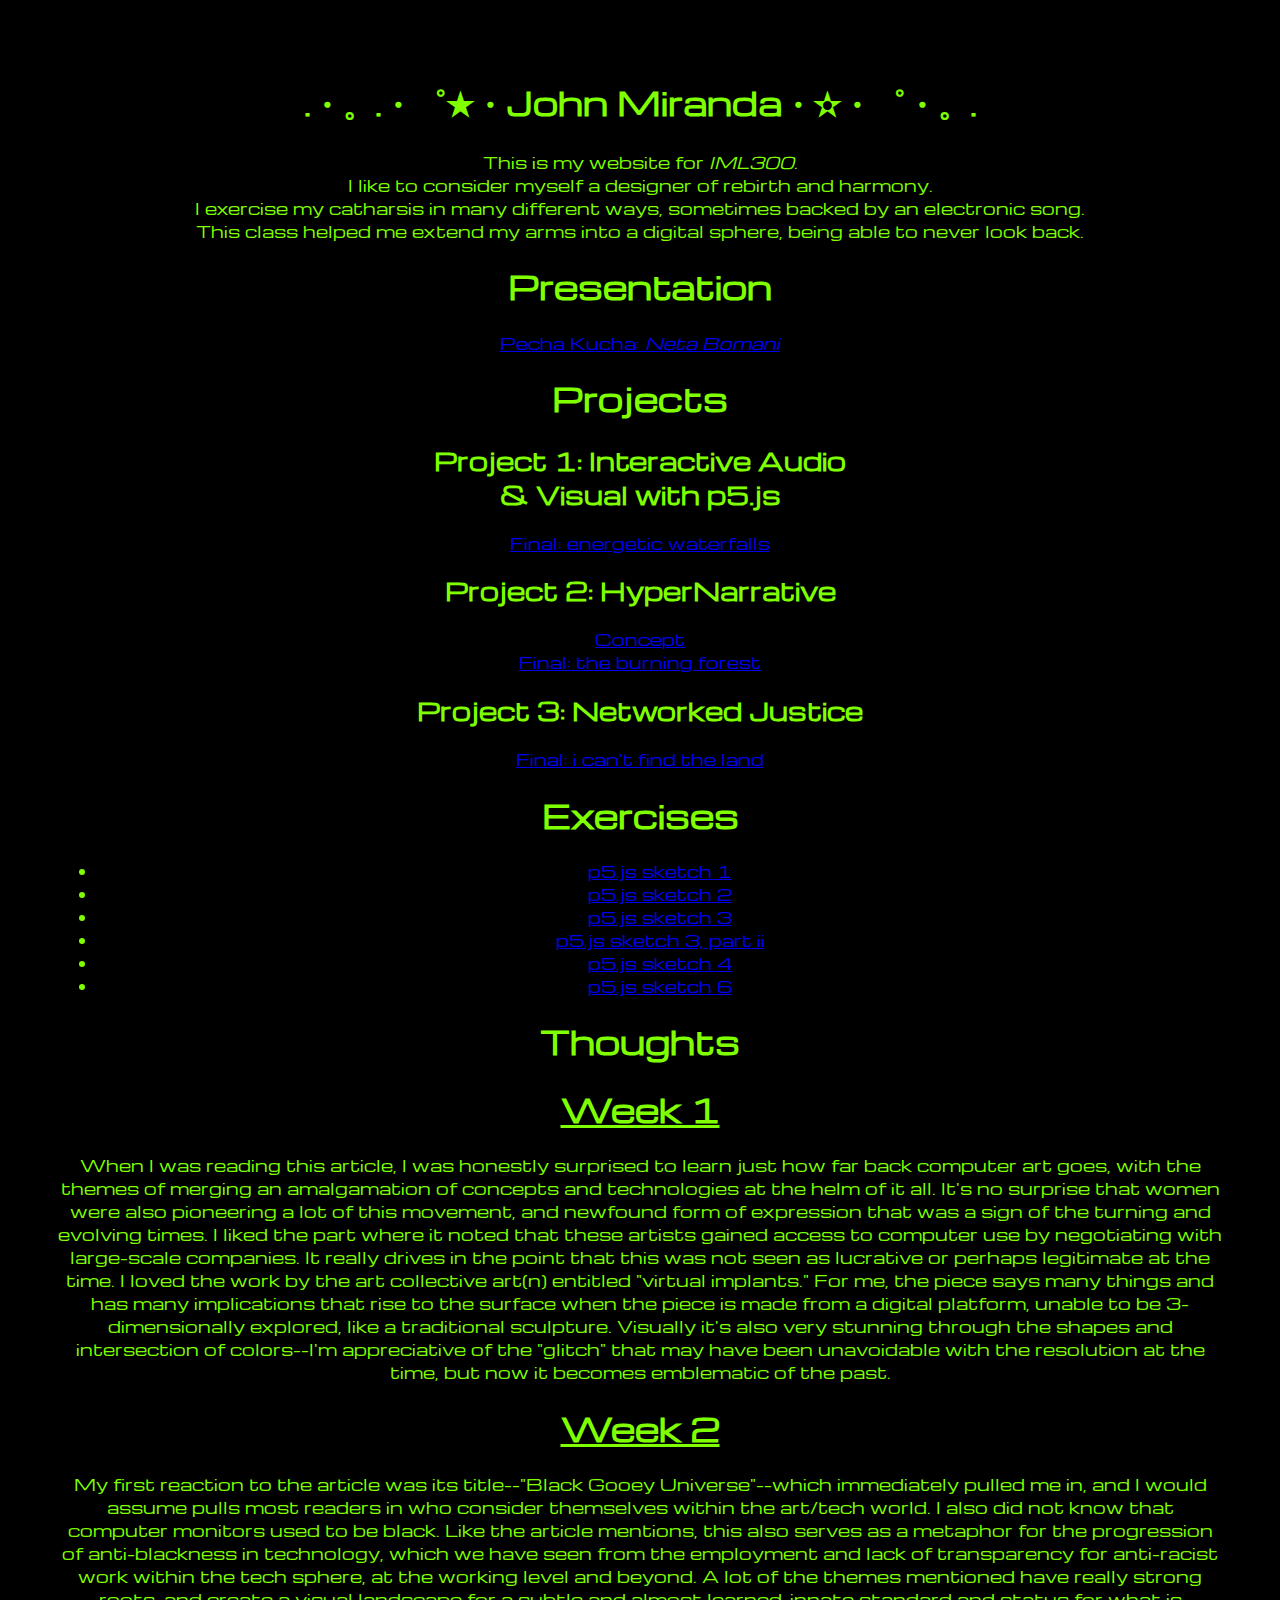
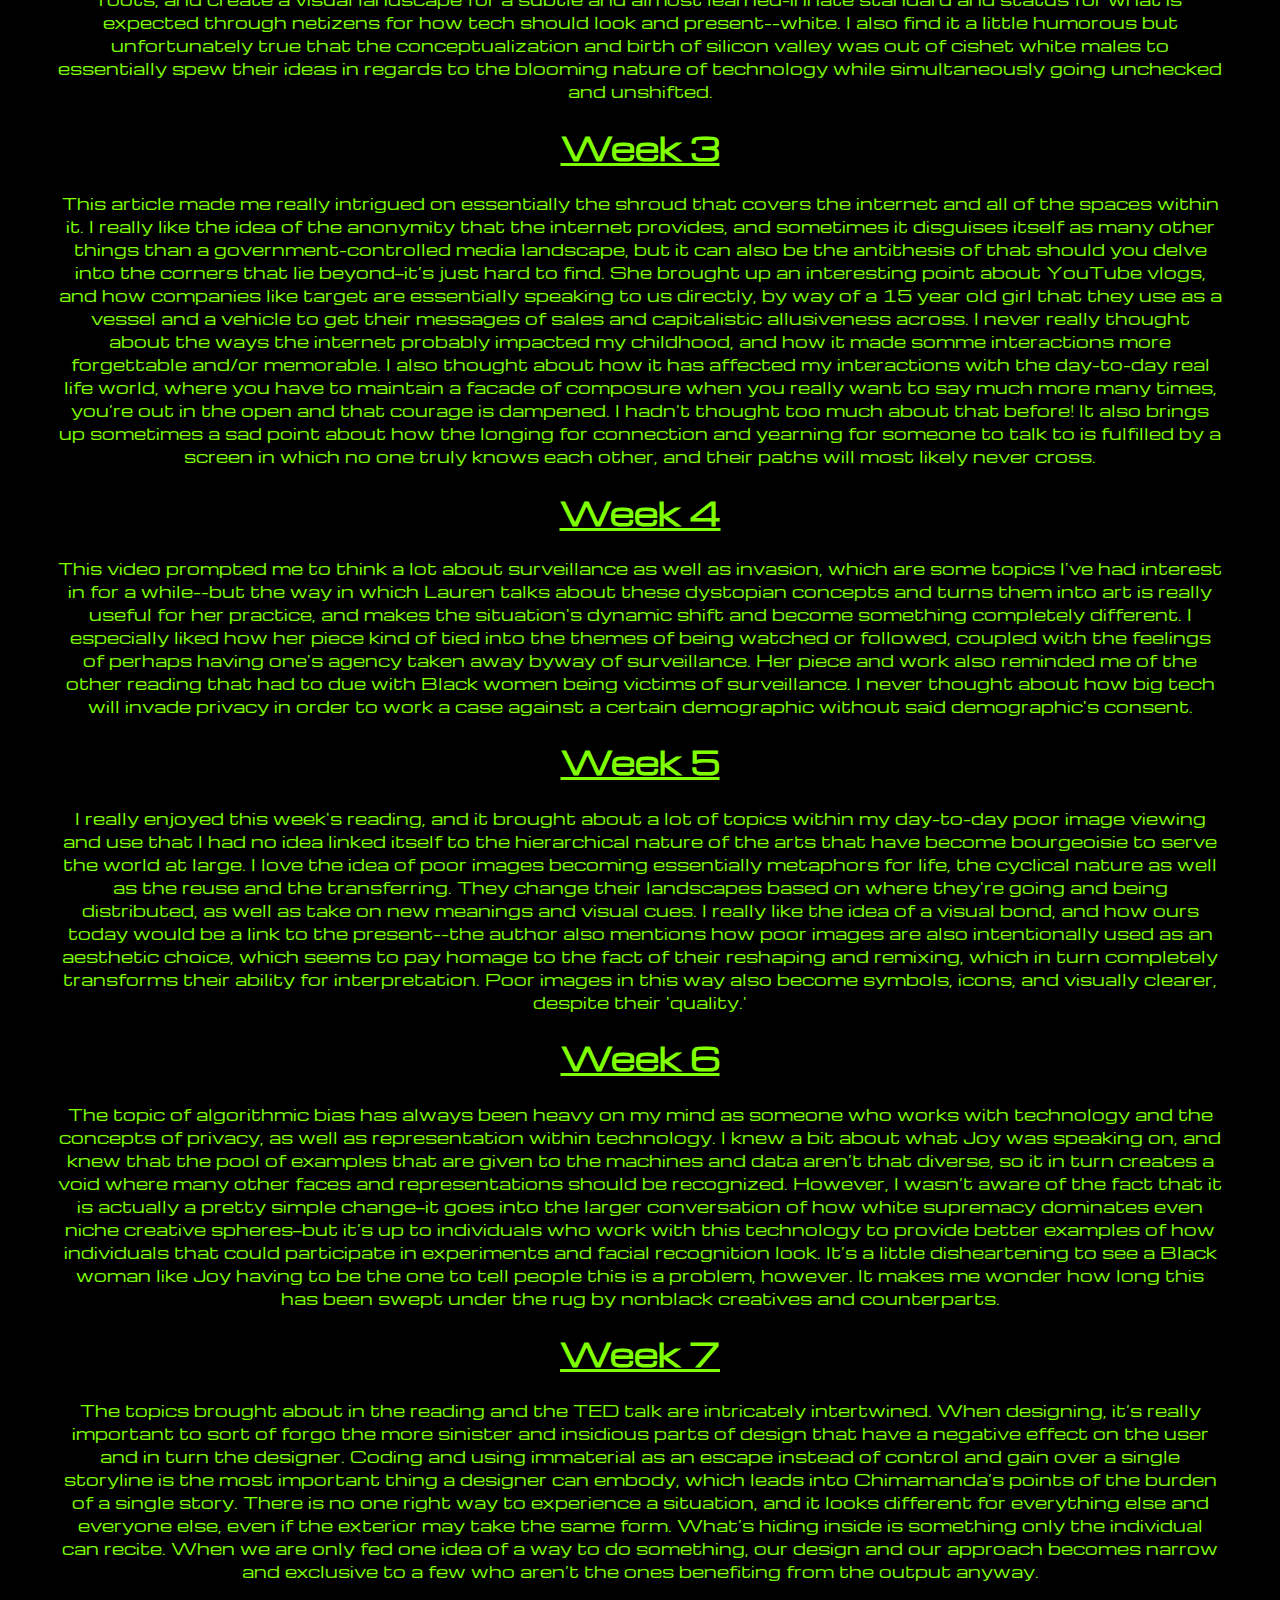
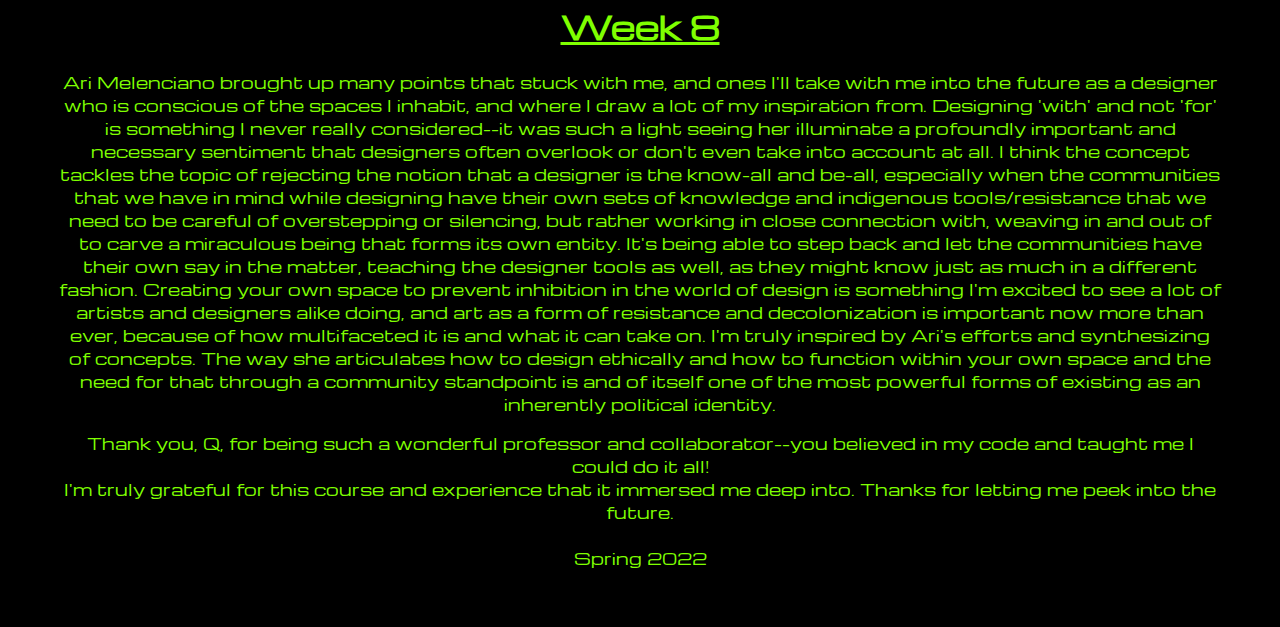
==== project-3/home.html @ b2d3f0dc "home" ====
<!DOCTYPE html>
<html>
  <head>
<link rel="preconnect" href="https://fonts.googleapis.com"> 
<link rel="preconnect" href="https://fonts.gstatic.com" crossorigin> 
<link href="https://fonts.googleapis.com/css2?family=Michroma&display=swap" rel="stylesheet">
    <meta charset="UTF-8" />
    <!--Update with your name-->
    <title>John's Homepage</title>
    
  </head>
    
    <body class="home">  
    <body style="background-color:black; color:chartreuse; padding:50px; text-align:center;
                 font-family:Michroma;">
    <div>
      <!--Update with your name-->
      <h1>.・。.・゜✭・John Miranda・✫・゜・。.</h1>
      
      <p>This is my website for <i>IML300</i>. <br> I like to consider myself a designer of rebirth and harmony. <br> I exercise my catharsis in many different ways, sometimes backed by an electronic song. <br> This class helped me extend my arms into a digital sphere, being able to never look back.</p>
    </div>

    <div>
      <h1>Presentation</h1>
      <a href="https://docs.google.com/presentation/d/14ejkZwwT_hTAklGPkhRsbBqQsWM453Vi39rq4tEeOGU/edit?usp=sharing">Pecha Kucha: <i>Neta Bomani</i></a>
    </div>

    <div>
      <h1>Projects</h1>
      <h2>Project 1: Interactive Audio<br> & Visual with p5.js</h2>
      <a href="https://editor.p5js.org/jmmirand/sketches/RU-T6LRMb">Final: energetic waterfalls</a>
      
      <h2>Project 2: HyperNarrative</h2>
      <a href="https://docs.google.com/document/d/1dMM7qOXcedg-ehzyyoh_BBuxIoCBGrw0faF4nWjVnLE/edit?usp=sharing">Concept</a><br />
      <a href="https://the-burning-forest.glitch.me">Final: the burning forest</a>
      
      <h2>Project 3: Networked Justice</h2>
      <a href="https://beyondmetallic.github.io/iml300-demo/project-3/indexl.html">Final: i can't find the land</a>
    </div>

    <div>
      <h1>Exercises</h1>
      <ul>
        <li><a href="https://editor.p5js.org/jmmirand/sketches/KjrLQpU-a">p5.js sketch 1</a></li>
        <li><a href="https://editor.p5js.org/jmmirand/sketches/700tLJ8iv">p5.js sketch 2</a></li>
        <li><a href="https://editor.p5js.org/jmmirand/sketches/UFHRK7zQJ">p5.js sketch 3</a></li>
        <li><a href="https://editor.p5js.org/jmmirand/sketches/RcLjqDz3m">p5.js sketch 3, part ii</a></li>
        <li><a href="https://editor.p5js.org/jmmirand/sketches/cVfj7HvwZ">p5.js sketch 4</a></li>
        <li><a href="https://editor.p5js.org/jmmirand/sketches/IR2TpvNTx">p5.js sketch 6</a></li>
      </ul>
    </div>

    <h1>Thoughts</h1>
        <u><h1>Week 1</h1></u>
        <p>When I was reading this article, I was honestly surprised to learn just how far back computer art goes, with the themes of merging an amalgamation of concepts and technologies at the helm of it all. It's no surprise that women were also pioneering a lot of this movement, and newfound form of expression that was a sign of the turning and evolving times. I liked the part where it noted that these artists gained access to computer use by negotiating with large-scale companies. It really drives in the point that this was not seen as lucrative or perhaps legitimate at the time. I loved the work by the art collective art(n) entitled "virtual implants." For me, the piece says many things and has many implications that rise to the surface when the piece is made from a digital platform, unable to be 3-dimensionally explored, like a traditional sculpture. Visually it's also very stunning through the shapes and intersection of colors--I'm appreciative of the "glitch" that may have been unavoidable with the resolution at the time, but now it becomes emblematic of the past.</p>
        
        <u><h1>Week 2</h1></u>
        <p>My first reaction to the article was its title--"Black Gooey Universe"--which immediately pulled me in, and I would assume pulls most readers in who consider themselves within the art/tech world. I also did not know that computer monitors used to be black. Like the article mentions, this also serves as a metaphor for the progression of anti-blackness in technology, which we have seen from the employment and lack of transparency for anti-racist work within the tech sphere, at the working level and beyond. A lot of the themes mentioned have really strong roots, and create a visual landscape for a subtle and almost learned-innate standard and status for what is expected through netizens for how tech should look and present--white. I also find it a little humorous but unfortunately true that the conceptualization and birth of silicon valley was out of cishet white males to essentially spew their ideas in regards to the blooming nature of technology while simultaneously going unchecked and unshifted. </p>
        
         <u><h1>Week 3</h1></u>
        <p>This article made me really intrigued on essentially the shroud that covers the internet and all of the spaces within it. I really like the idea of the anonymity that the internet provides, and sometimes it disguises itself as many other things than a government-controlled media landscape, but it can also be the antithesis of that should you delve into the corners that lie beyond—it’s just hard to find. She brought up an interesting point about YouTube vlogs, and how companies like target are essentially speaking to us directly, by way of a 15 year old girl that they use as a vessel and a vehicle to get their messages of sales and capitalistic allusiveness across. I never really thought about the ways the internet probably impacted my childhood, and how it made somme interactions more forgettable and/or memorable. I also thought about how it has affected my interactions with the day-to-day real life world, where you have to maintain a facade of composure when you really want to say much more many times, you’re out in the open and that courage is dampened. I hadn’t thought too much about that before! It also brings up sometimes a sad point about how the longing for connection and yearning for someone to talk to is fulfilled by a screen in which no one truly knows each other, and their paths will most likely never cross. </p>
        
        <u><h1>Week 4</h1></u>
        <p>This video prompted me to think a lot about surveillance as well as invasion, which are some topics I've had interest in for a while--but the way in which Lauren talks about these dystopian concepts and turns them into art is really useful for her practice, and makes the situation's dynamic shift and become something completely different. I especially liked how her piece kind of tied into the themes of being watched or followed, coupled with the feelings of perhaps having one's agency taken away byway of surveillance. Her piece and work also reminded me of the other reading that had to due with Black women being victims of surveillance. I never thought about how big tech will invade privacy in order to work a case against a certain demographic without said demographic's consent. </p>
        
        <u><h1>Week 5</h1></u>
        <p>I really enjoyed this week's reading, and it brought about a lot of topics within my day-to-day poor image viewing and use that I had no idea linked itself to the hierarchical nature of the arts that have become bourgeoisie to serve the world at large. I love the idea of poor images becoming essentially metaphors for life, the cyclical nature as well as the reuse and the transferring. They change their landscapes based on where they're going and being distributed, as well as take on new meanings and visual cues. I really like the idea of a visual bond, and how ours today would be a link to the present--the author also mentions how poor images are also intentionally used as an aesthetic choice, which seems to pay homage to the fact of their reshaping and remixing, which in turn completely transforms their ability for interpretation. Poor images in this way also become symbols, icons, and visually clearer, despite their 'quality.'</p>
        
         <u><h1>Week 6</h1></u>
        <p>The topic of algorithmic bias has always been heavy on my mind as someone who works with technology and the concepts of privacy, as well as representation within technology. I knew a bit about what Joy was speaking on, and knew that the pool of examples that are given to the machines and data aren’t that diverse, so it in turn creates a void where many other faces and representations should be recognized. However, I wasn’t aware of the fact that it is actually a pretty simple change—it goes into the larger conversation of how white supremacy dominates even niche creative spheres—but it’s up to individuals who work with this technology to provide better examples of how individuals that could participate in experiments and facial recognition look. It’s a little disheartening to see a Black woman like Joy having to be the one to tell people this is a problem, however. It makes me wonder how long this has been swept under the rug by nonblack creatives and counterparts. </p>
        
        <u><h1>Week 7</h1></u>
        <p>The topics brought about in the reading and the TED talk are intricately intertwined. When designing, it’s really important to sort of forgo the more sinister and insidious parts of design that have a negative effect on the user and in turn the designer. Coding and using immaterial as an escape instead of control and gain over a single storyline is the most important thing a designer can embody, which leads into Chimamanda’s points of the burden of a single story. There is no one right way to experience a situation, and it looks different for everything else and everyone else, even if the exterior may take the same form. What’s hiding inside is something only the individual can recite. When we are only fed one idea of a way to do something, our design and our approach becomes narrow and exclusive to a few who aren’t the ones benefiting from the output anyway. </p>
        
       <u><h1>Week 8</h1></u>
        <p>Ari Melenciano brought up many points that stuck with me, and ones I'll take with me into the future as a designer who is conscious of the spaces I inhabit, and where I draw a lot of my inspiration from. Designing 'with' and not 'for' is something I never really considered--it was such a light seeing her illuminate a profoundly important and necessary sentiment that designers often overlook or don't even take into account at all. I think the concept tackles the topic of rejecting the notion that a designer is the know-all and be-all, especially when the communities that we have in mind while designing have their own sets of knowledge and indigenous tools/resistance that we need to be careful of overstepping or silencing, but rather working in close connection with, weaving in and out of to carve a miraculous being that forms its own entity. It's being able to step back and let the communities have their own say in the matter, teaching the designer tools as well, as they might know just as much in a different fashion. Creating your own space to prevent inhibition in the world of design is something I'm excited to see a lot of artists and designers alike doing, and art as a form of resistance and decolonization is important now more than ever, because of how multifaceted it is and what it can take on. I'm truly inspired by Ari's efforts and synthesizing of concepts. The way she articulates how to design ethically and how to function within your own space and the need for that through a community standpoint is and of itself one of the most powerful forms of existing as an inherently political identity.</p>

    <footer>Thank you, Q, for being such a wonderful professor and collaborator--you believed in my code and taught me I could do it all! <br>I'm truly grateful for this course and experience that it immersed me deep into. Thanks for letting me peek into the future.<br><br>Spring 2022</footer>
  </body>
</html>
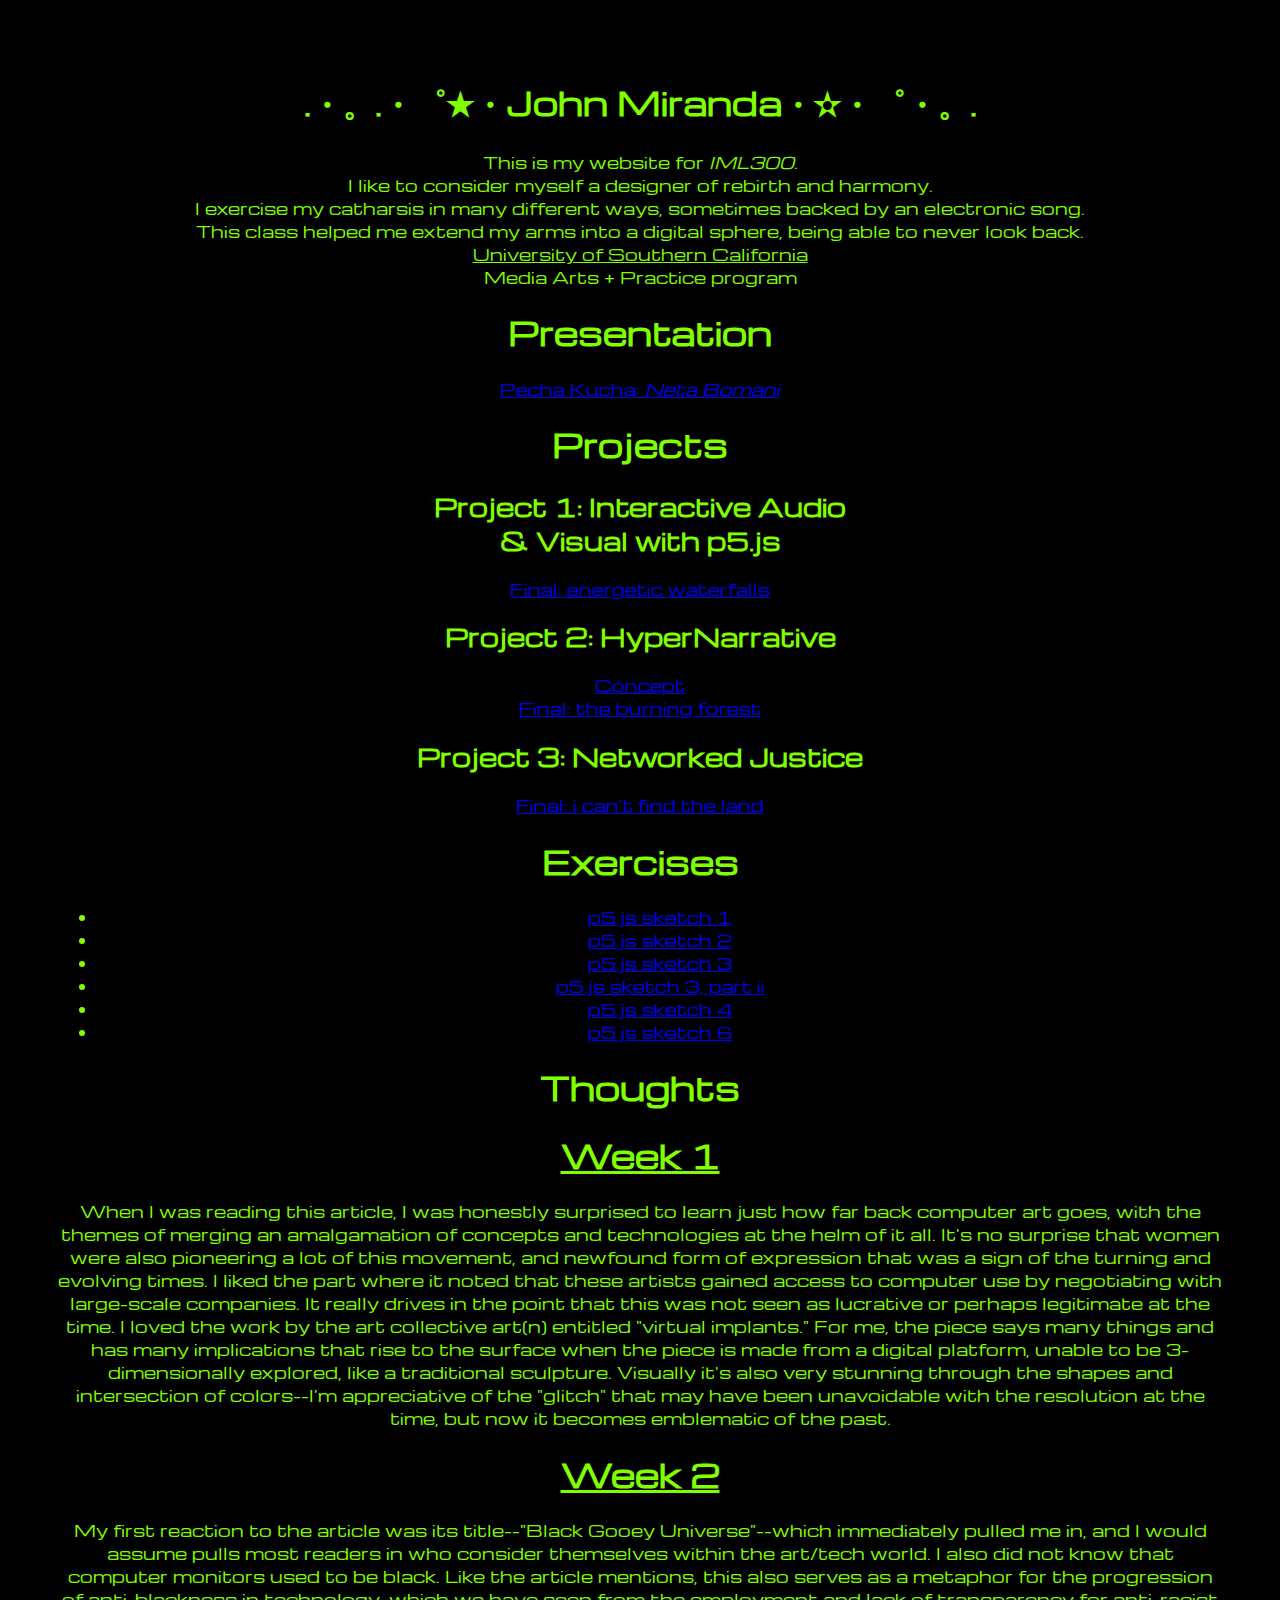
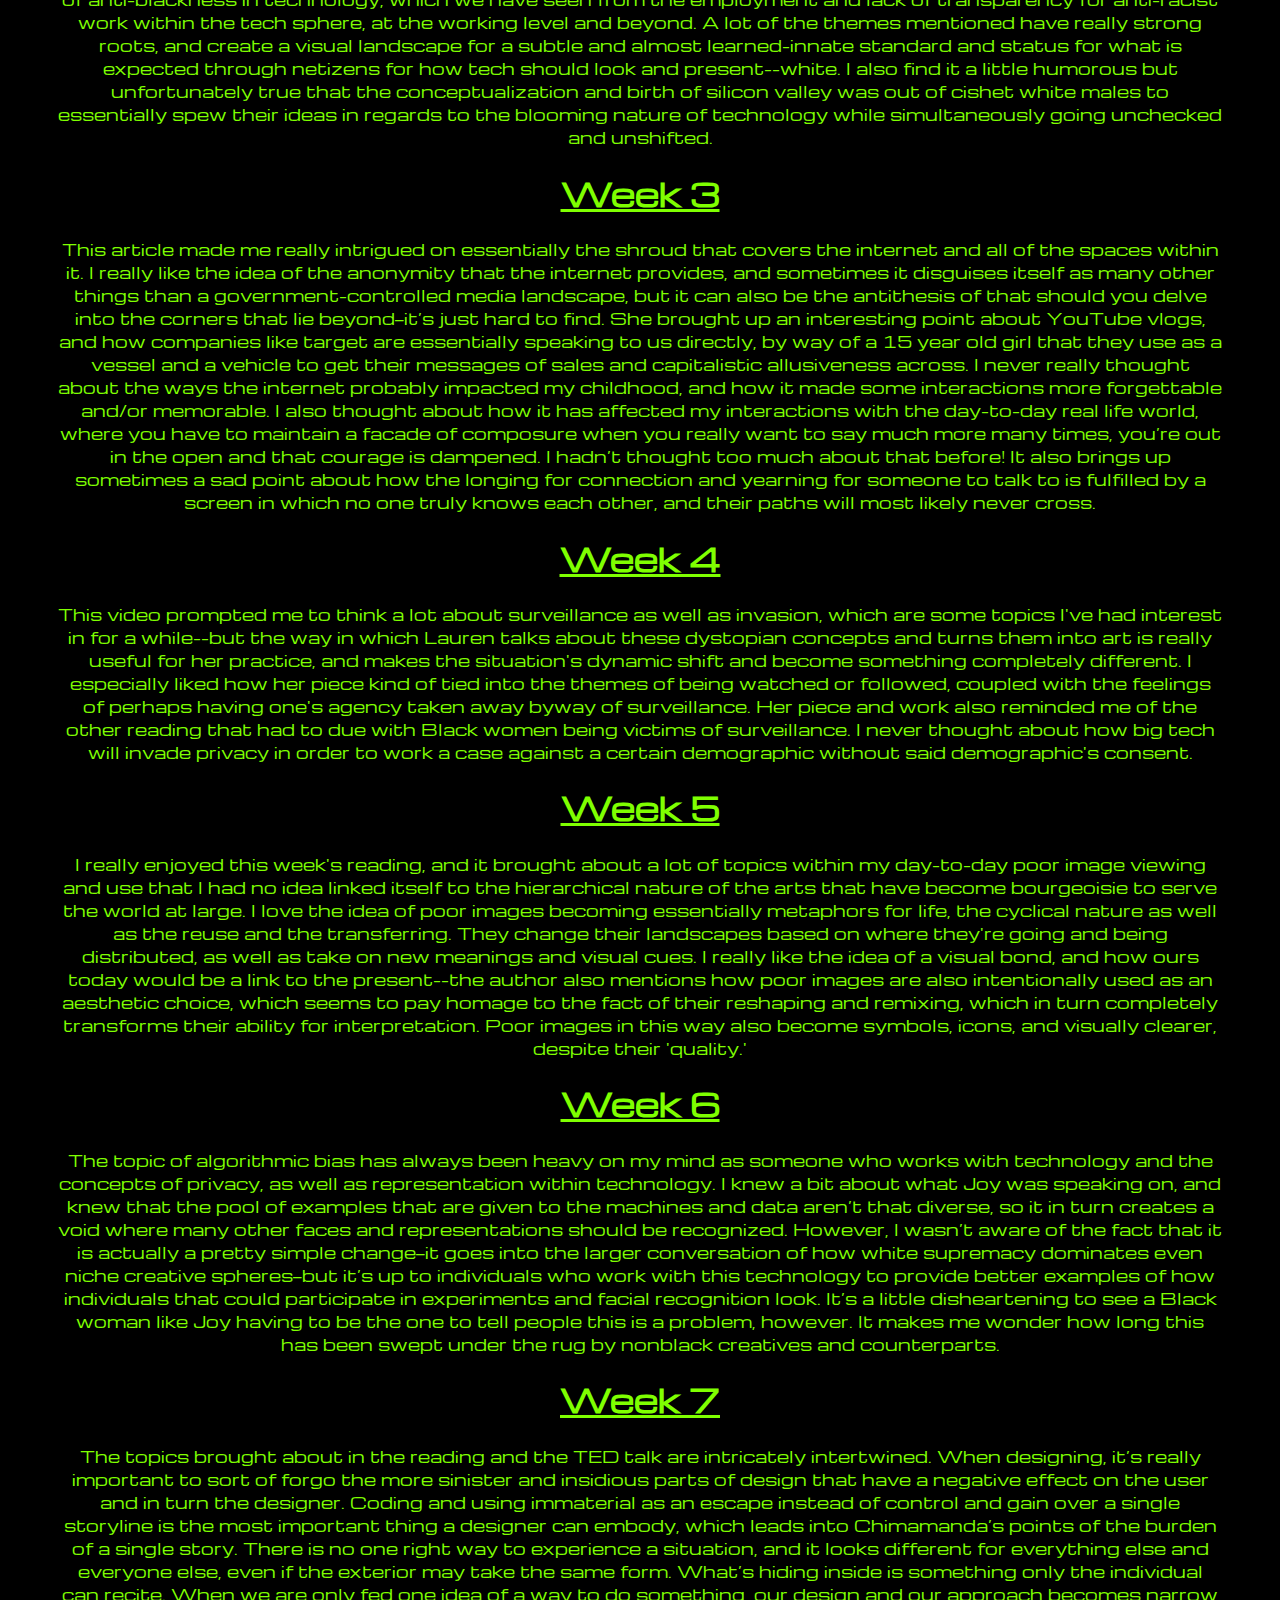
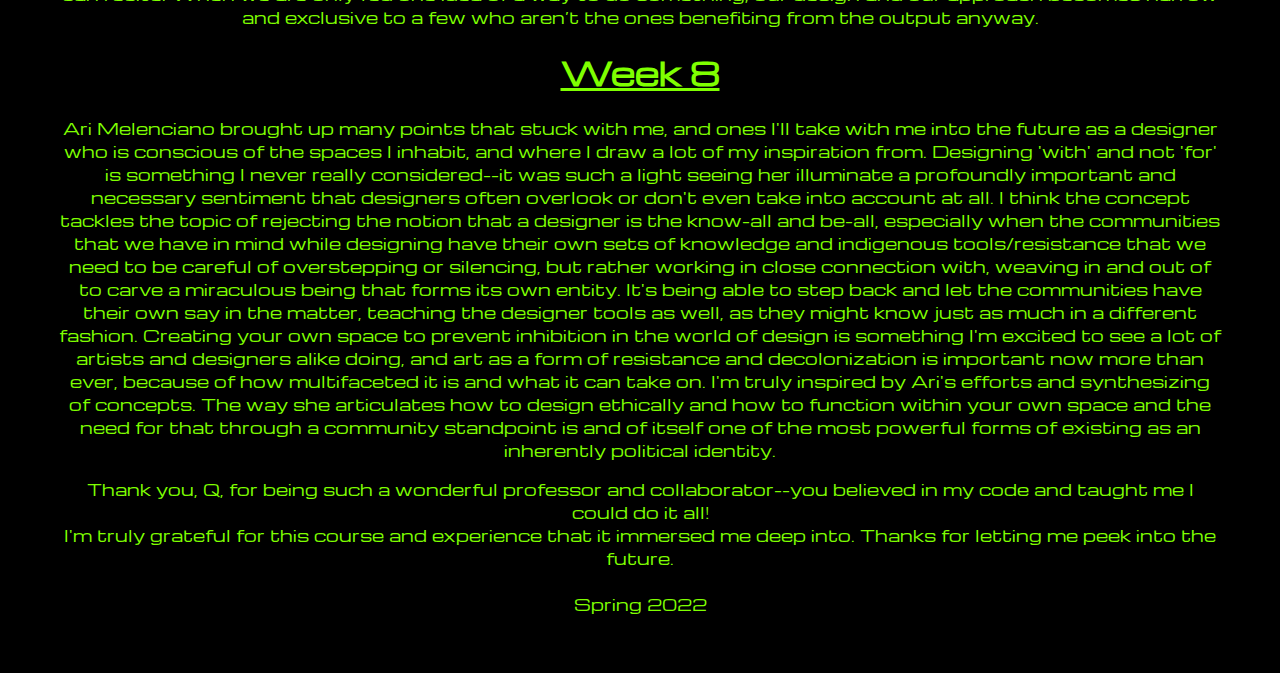
==== commit 22b84660: "pp3" ====
--- a/project-3/home.html
+++ b/project-3/home.html
@@ -17,7 +17,7 @@
       <!--Update with your name-->
       <h1>.・。.・゜✭・John Miranda・✫・゜・。.</h1>
       
-      <p>This is my website for <i>IML300</i>. <br> I like to consider myself a designer of rebirth and harmony. <br> I exercise my catharsis in many different ways, sometimes backed by an electronic song. <br> This class helped me extend my arms into a digital sphere, being able to never look back.</p>
+        <p>This is my website for <i>IML300</i>. <br> I like to consider myself a designer of rebirth and harmony. <br> I exercise my catharsis in many different ways, sometimes backed by an electronic song. <br> This class helped me extend my arms into a digital sphere, being able to never look back.<br><u>University of Southern California</u><br>Media Arts + Practice program</p>
     </div>
 
     <div>
@@ -58,7 +58,7 @@
         <p>My first reaction to the article was its title--"Black Gooey Universe"--which immediately pulled me in, and I would assume pulls most readers in who consider themselves within the art/tech world. I also did not know that computer monitors used to be black. Like the article mentions, this also serves as a metaphor for the progression of anti-blackness in technology, which we have seen from the employment and lack of transparency for anti-racist work within the tech sphere, at the working level and beyond. A lot of the themes mentioned have really strong roots, and create a visual landscape for a subtle and almost learned-innate standard and status for what is expected through netizens for how tech should look and present--white. I also find it a little humorous but unfortunately true that the conceptualization and birth of silicon valley was out of cishet white males to essentially spew their ideas in regards to the blooming nature of technology while simultaneously going unchecked and unshifted. </p>
         
          <u><h1>Week 3</h1></u>
-        <p>This article made me really intrigued on essentially the shroud that covers the internet and all of the spaces within it. I really like the idea of the anonymity that the internet provides, and sometimes it disguises itself as many other things than a government-controlled media landscape, but it can also be the antithesis of that should you delve into the corners that lie beyond—it’s just hard to find. She brought up an interesting point about YouTube vlogs, and how companies like target are essentially speaking to us directly, by way of a 15 year old girl that they use as a vessel and a vehicle to get their messages of sales and capitalistic allusiveness across. I never really thought about the ways the internet probably impacted my childhood, and how it made somme interactions more forgettable and/or memorable. I also thought about how it has affected my interactions with the day-to-day real life world, where you have to maintain a facade of composure when you really want to say much more many times, you’re out in the open and that courage is dampened. I hadn’t thought too much about that before! It also brings up sometimes a sad point about how the longing for connection and yearning for someone to talk to is fulfilled by a screen in which no one truly knows each other, and their paths will most likely never cross. </p>
+        <p>This article made me really intrigued on essentially the shroud that covers the internet and all of the spaces within it. I really like the idea of the anonymity that the internet provides, and sometimes it disguises itself as many other things than a government-controlled media landscape, but it can also be the antithesis of that should you delve into the corners that lie beyond—it’s just hard to find. She brought up an interesting point about YouTube vlogs, and how companies like target are essentially speaking to us directly, by way of a 15 year old girl that they use as a vessel and a vehicle to get their messages of sales and capitalistic allusiveness across. I never really thought about the ways the internet probably impacted my childhood, and how it made some interactions more forgettable and/or memorable. I also thought about how it has affected my interactions with the day-to-day real life world, where you have to maintain a facade of composure when you really want to say much more many times, you’re out in the open and that courage is dampened. I hadn’t thought too much about that before! It also brings up sometimes a sad point about how the longing for connection and yearning for someone to talk to is fulfilled by a screen in which no one truly knows each other, and their paths will most likely never cross. </p>
         
         <u><h1>Week 4</h1></u>
         <p>This video prompted me to think a lot about surveillance as well as invasion, which are some topics I've had interest in for a while--but the way in which Lauren talks about these dystopian concepts and turns them into art is really useful for her practice, and makes the situation's dynamic shift and become something completely different. I especially liked how her piece kind of tied into the themes of being watched or followed, coupled with the feelings of perhaps having one's agency taken away byway of surveillance. Her piece and work also reminded me of the other reading that had to due with Black women being victims of surveillance. I never thought about how big tech will invade privacy in order to work a case against a certain demographic without said demographic's consent. </p>
